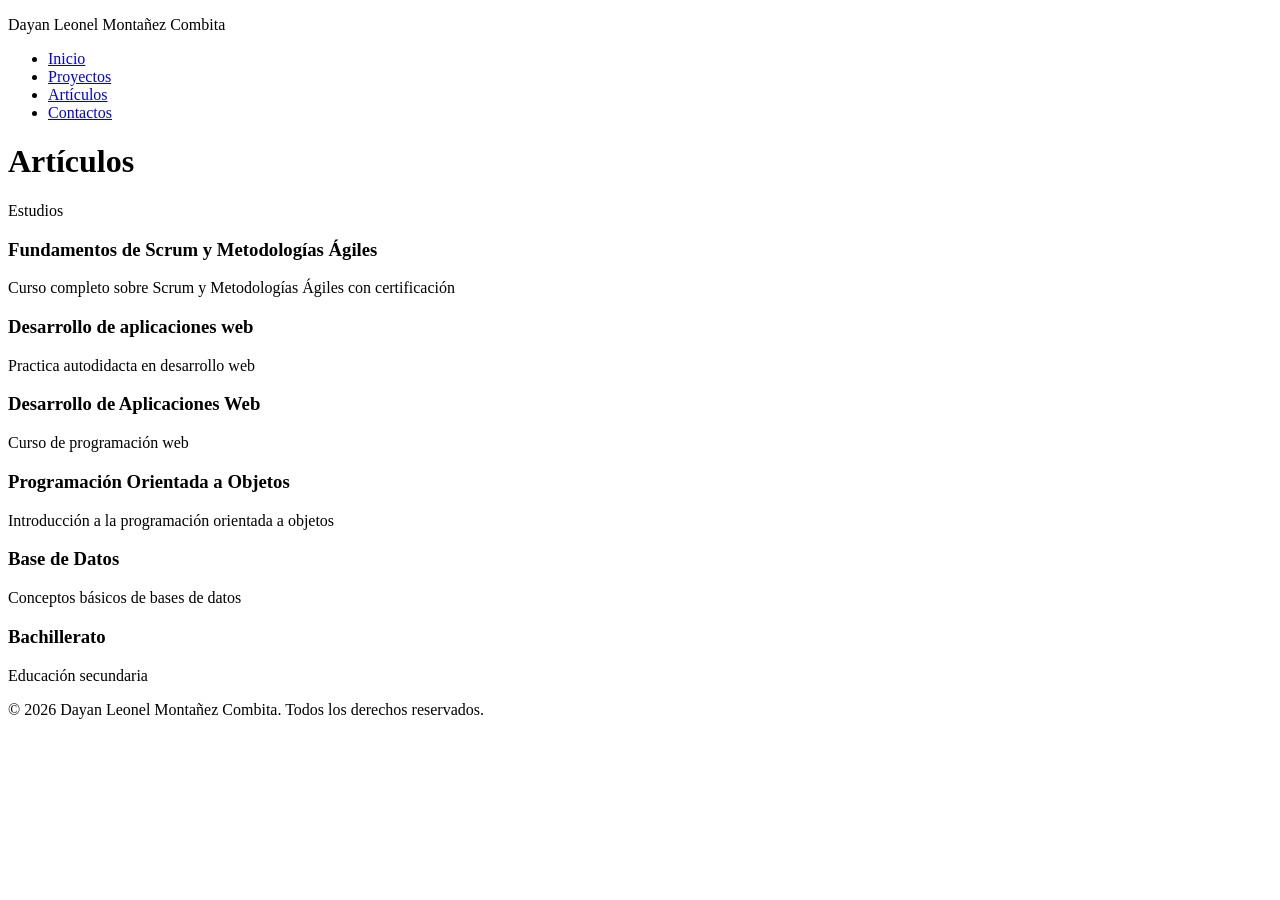
==== pages/articulos.html @ c507096f "first commit" ====
<!DOCTYPE html>
<html lang="es">
<head>
    <meta charset="UTF-8">
    <meta name="viewport" content="width=device-width, initial-scale=1.0">
    <meta name="description" content="Cv con paginas">
    <meta property="og:title" content="CV con paginas">
    <meta property="og:description" content="Cv con paginas">
    <meta property="og:image" content="https://blogger.googleusercontent.com/img/b/R29vZ2xl/[base64]/s1600/backyardigans%20Pablo%20Personaje%20010.png">
    <meta property="og:url" content="https://combita-creator.github.io/proyecto-2-web-basica/">
    <link rel="icon" type="image/x-icon" href="../bodoque.ico">
    <title>CV artículos</title>
</head>
<body>
    
    <header>
        <p>Dayan Leonel Montañez Combita</p>

        <nav>
            <ul>
                <li><a href="../index.html">Inicio</a></li>
                <li><a href="proyectos.html">Proyectos</a></li>
                <li><a href="articulos.html">Artículos</a></li>
                <li><a href="contactos.html">Contactos</a></li>
            </ul>
        </nav>

        <h1>Artículos</h1>
    </header>    
    <main>

    <p>Estudios</p>
    <article>
        <h3>Fundamentos de Scrum y Metodologías Ágiles</h3>
        <p>Curso completo sobre Scrum y Metodologías Ágiles con certificación</p>
    </article>
    <article>
        <h3>Desarrollo de aplicaciones web</h3>
        <p>Practica autodidacta en desarrollo web</p>
    </article>
    <article>
        <h3>Desarrollo de Aplicaciones Web</h3>
        <p>Curso de programación web</p>
    </article>
    <article>
        <h3>Programación Orientada a Objetos</h3>
        <p>Introducción a la programación orientada a objetos</p>
    </article>
    <article>
        <h3>Base de Datos</h3>
        <p>Conceptos básicos de bases de datos</p>
    </article>
    <article>
        <h3>Bachillerato</h3>
        <p>Educación secundaria</p>
    </article>

    </main>
    <footer>
        <p>© 2026 Dayan Leonel Montañez Combita. Todos los derechos reservados.</p>
    </footer>
</body>
</html>
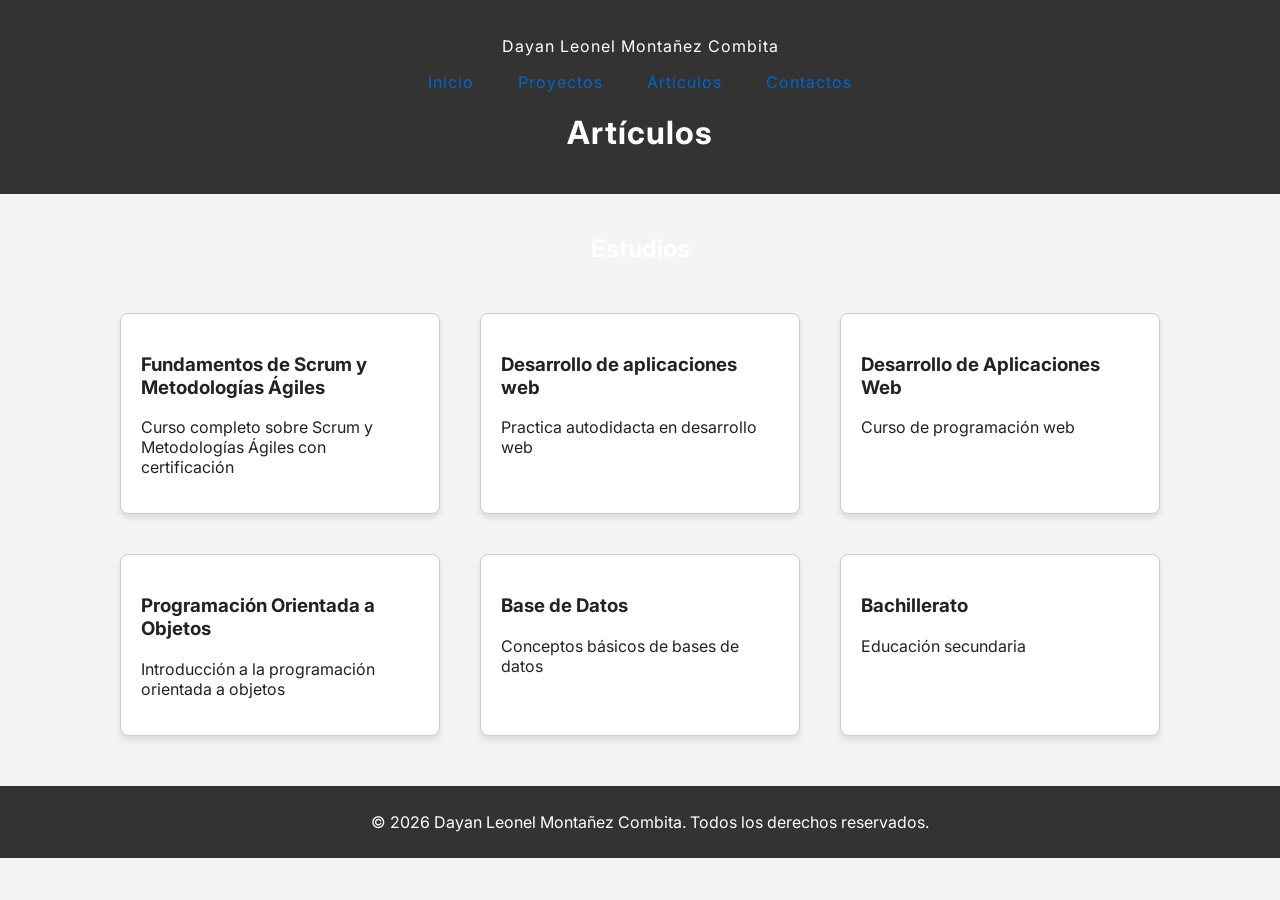
==== commit 37d6a2ac: "feat: se agregaron estilos a cada html" ====
--- a/pages/articulos.html
+++ b/pages/articulos.html
@@ -1,18 +1,23 @@
 <!DOCTYPE html>
 <html lang="es">
+
 <head>
     <meta charset="UTF-8">
     <meta name="viewport" content="width=device-width, initial-scale=1.0">
     <meta name="description" content="Cv con paginas">
     <meta property="og:title" content="CV con paginas">
     <meta property="og:description" content="Cv con paginas">
-    <meta property="og:image" content="https://blogger.googleusercontent.com/img/b/R29vZ2xl/[base64]/s1600/backyardigans%20Pablo%20Personaje%20010.png">
+    <meta property="og:image"
+        content="https://blogger.googleusercontent.com/img/b/R29vZ2xl/[base64]/s1600/backyardigans%20Pablo%20Personaje%20010.png">
     <meta property="og:url" content="https://combita-creator.github.io/proyecto-2-web-basica/">
     <link rel="icon" type="image/x-icon" href="../bodoque.ico">
+    <link rel="stylesheet" href="../assets/css/articulos.css">
     <title>CV artículos</title>
+
 </head>
+
 <body>
-    
+
     <header>
         <p>Dayan Leonel Montañez Combita</p>
 
@@ -26,38 +31,46 @@
         </nav>
 
         <h1>Artículos</h1>
-    </header>    
+    </header>
     <main>
 
-    <p>Estudios</p>
-    <article>
-        <h3>Fundamentos de Scrum y Metodologías Ágiles</h3>
-        <p>Curso completo sobre Scrum y Metodologías Ágiles con certificación</p>
-    </article>
-    <article>
-        <h3>Desarrollo de aplicaciones web</h3>
-        <p>Practica autodidacta en desarrollo web</p>
-    </article>
-    <article>
-        <h3>Desarrollo de Aplicaciones Web</h3>
-        <p>Curso de programación web</p>
-    </article>
-    <article>
-        <h3>Programación Orientada a Objetos</h3>
-        <p>Introducción a la programación orientada a objetos</p>
-    </article>
-    <article>
-        <h3>Base de Datos</h3>
-        <p>Conceptos básicos de bases de datos</p>
-    </article>
-    <article>
-        <h3>Bachillerato</h3>
-        <p>Educación secundaria</p>
-    </article>
+        <h2>Estudios</h2>
 
+        <div class="contenedor-main">
+            <article class="columna">
+                <h3>Fundamentos de Scrum y Metodologías Ágiles</h3>
+                <p>Curso completo sobre Scrum y Metodologías Ágiles con certificación</p>
+            </article>
+
+            <article class="columna">
+                <h3>Desarrollo de aplicaciones web</h3>
+                <p>Practica autodidacta en desarrollo web</p>
+            </article>
+
+            <article class="columna">
+                <h3>Desarrollo de Aplicaciones Web</h3>
+                <p>Curso de programación web</p>
+            </article>
+
+            <article class="columna">
+                <h3>Programación Orientada a Objetos</h3>
+                <p>Introducción a la programación orientada a objetos</p>
+            </article>
+
+            <article class="columna">
+                <h3>Base de Datos</h3>
+                <p>Conceptos básicos de bases de datos</p>
+            </article>
+
+            <article class="columna">
+                <h3>Bachillerato</h3>
+                <p>Educación secundaria</p>
+            </article>
+        </div>
     </main>
     <footer>
         <p>© 2026 Dayan Leonel Montañez Combita. Todos los derechos reservados.</p>
     </footer>
 </body>
+
 </html>
--- a/assets/css/articulos.css
+++ b/assets/css/articulos.css
@@ -0,0 +1,118 @@
+/* Importar la fuente de Google Fonts */
+
+@import url('https://fonts.googleapis.com/css2?family=Inter:ital,opsz,wght@0,14..32,100..900;1,14..32,100..900&display=swap');
+
+
+/* Definición de variables CSS (Modo Claro por defecto)*/
+:root {
+    --bg-color: #f4f4f4;
+    --texto-color: #222222;
+    --header-bg: #333333;
+    --header-text: #ffffff;
+    --card-bg: #ffffff;
+    --border-color: #cccccc;
+    --accent-color: #0066cc;
+    --color-link: #a431e2;
+}
+
+/* Variables para modo oscuro automático (según preferencia del sistema) */
+@media (prefers-color-scheme: dark) {
+    :root {
+        --bg-color: #121212;
+        --texto-color: #e0e0e0;
+        --header-bg: #1f1f1f;
+        --header-text: #ffffff;
+        --card-bg: #1e1e1e;
+        --border-color: #333333;
+        --accent-color: #4da6ff;
+        --color-link: #a431e2;
+    }
+}
+
+/* 4. Reset y Base usando tus Variables */
+body {
+    font-family: 'Inter', sans-serif;
+    /* Google Fonts aplicado */
+    margin: 0;
+    padding: 0;
+    background-color: var(--bg-color);
+    color: var(--texto-color);
+}
+
+header {
+    background-color: var(--header-bg);
+    color: var(--header-text);
+    padding: 20px;
+    text-align: center;
+    letter-spacing: 1px;
+}
+
+h2 {
+    color: var(--header-text);
+    text-align: center;
+    margin-top: 20px;
+}
+
+main {
+    padding: 20px;
+    max-width: 1100px;
+    margin: auto;
+}
+nav ul {
+    list-style-type: none;
+    padding: 0;
+    display: flex;
+    justify-content: center;
+    gap: 20px;
+    margin: 0;
+
+}
+
+nav a {
+    text-decoration: none;
+    padding: 8px 12px;
+    color: var(--accent-color);
+}
+
+nav a:hover {
+    background-color: var(--color-link);
+    color: var(--header-text);
+}
+
+
+footer {
+    background-color: var(--header-bg);
+    color: var(--header-text);
+    text-align: center;
+    padding: 10px;
+    position: relative;
+    bottom: 0;
+    width: 100%;
+}
+
+.columna {
+    background-color: var(--card-bg);
+    border: 1px solid var(--border-color);
+    padding: 20px;
+    margin: 10px;
+    border-radius: 8px;
+    box-shadow: 0 4px 6px rgba(0, 0, 0, 0.1);
+}
+
+    .contenedor-main {
+    padding: 20px;
+    max-width: 1100px;
+    margin: auto;
+    display: flex;
+    flex-direction: column;
+    gap: 20px;
+}
+
+@media (min-width: 768px) {
+    .contenedor-main {
+        display: grid;
+        grid-template-columns: repeat(3, 1fr);
+        gap: 20px;
+    }
+    
+}
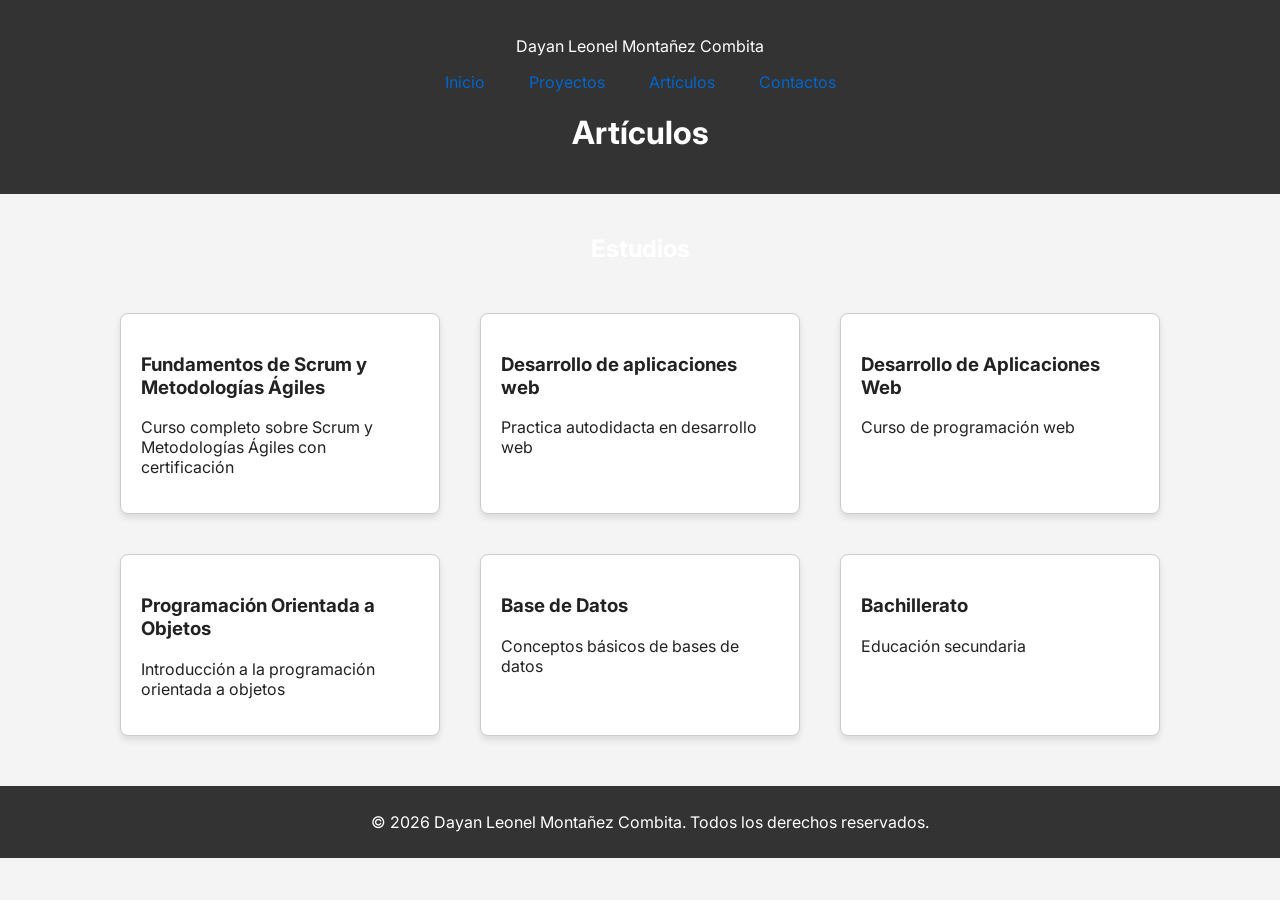
==== commit 27290bf2: "feat: Arreglo de rutas URL" ====
--- a/pages/articulos.html
+++ b/pages/articulos.html
@@ -9,7 +9,7 @@
     <meta property="og:description" content="Cv con paginas">
     <meta property="og:image"
         content="https://blogger.googleusercontent.com/img/b/R29vZ2xl/[base64]/s1600/backyardigans%20Pablo%20Personaje%20010.png">
-    <meta property="og:url" content="https://combita-creator.github.io/proyecto-2-web-basica/">
+    <meta property="og:url" content="https://combita-creator.github.io/proyecto-3-portafol-personal/">
     <link rel="icon" type="image/x-icon" href="../bodoque.ico">
     <link rel="stylesheet" href="../assets/css/articulos.css">
     <title>CV artículos</title>
--- a/assets/css/articulos.css
+++ b/assets/css/articulos.css
@@ -44,7 +44,6 @@
     color: var(--header-text);
     padding: 20px;
     text-align: center;
-    letter-spacing: 1px;
 }
 
 h2 {
